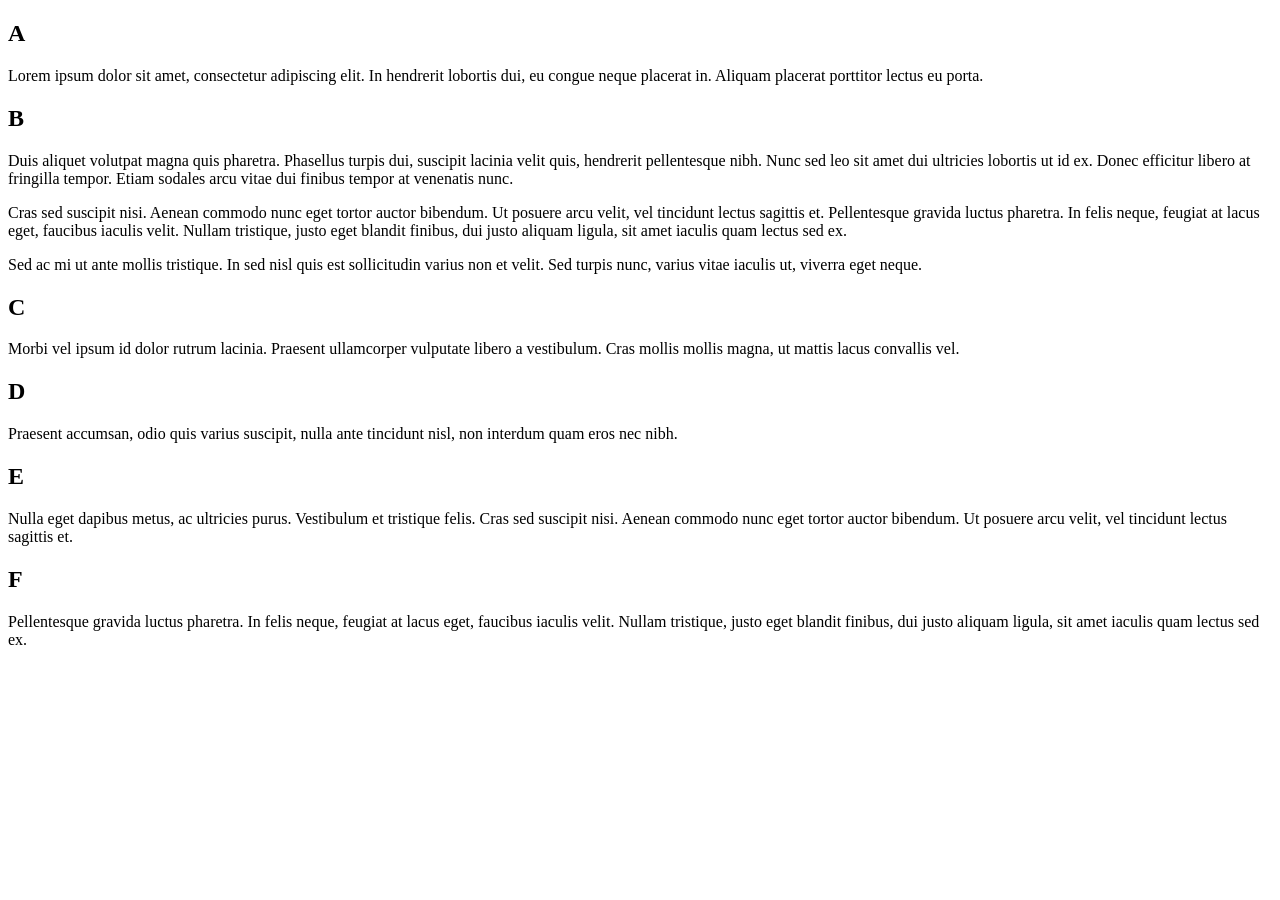
==== lab-1/index.html @ c061838f "Completed grid-template-areas lesson and added lab 1 start files" ====
<!DOCTYPE html>
<html lang="en">
	<head>
		<meta charset="utf-8">
		<meta name="viewport" content="width=device-width, initial-scale=1" />
		<title>Lab 3 - CSS Grid Challenge | COMP2081</title>

		<!-- Add the <link> element for your CSS here -->

		<style>
			/* Diagnostic styles to help visualize grid */
			div[class^="col"] {
				outline: 1px dotted grey;
			}
		</style>
	</head>
	<body>
		<h2>A</h2>
		<p>Lorem ipsum dolor sit amet, consectetur adipiscing elit. In hendrerit lobortis dui, eu congue neque placerat in. Aliquam placerat porttitor lectus eu porta.</p>

		<h2>B</h2>
		<p>Duis aliquet volutpat magna quis pharetra. Phasellus turpis dui, suscipit lacinia velit quis, hendrerit pellentesque nibh. Nunc sed leo sit amet dui ultricies lobortis ut id ex. Donec efficitur libero at fringilla tempor. Etiam sodales arcu vitae dui finibus tempor at venenatis nunc.</p>
		<p>Cras sed suscipit nisi. Aenean commodo nunc eget tortor auctor bibendum. Ut posuere arcu velit, vel tincidunt lectus sagittis et. Pellentesque gravida luctus pharetra. In felis neque, feugiat at lacus eget, faucibus iaculis velit. Nullam tristique, justo eget blandit finibus, dui justo aliquam ligula, sit amet iaculis quam lectus sed ex.</p>
		<p>Sed ac mi ut ante mollis tristique. In sed nisl quis est sollicitudin varius non et velit. Sed turpis nunc, varius vitae iaculis ut, viverra eget neque.</p>

		<h2>C</h2>
		<p>Morbi vel ipsum id dolor rutrum lacinia. Praesent ullamcorper vulputate libero a vestibulum. Cras mollis mollis magna, ut mattis lacus convallis vel.</p>

		<h2>D</h2>
		<p>Praesent accumsan, odio quis varius suscipit, nulla ante tincidunt nisl, non interdum quam eros nec nibh.</p>

		<h2>E</h2>
		<p>Nulla eget dapibus metus, ac ultricies purus. Vestibulum et tristique felis. Cras sed suscipit nisi. Aenean commodo nunc eget tortor auctor bibendum. Ut posuere arcu velit, vel tincidunt lectus sagittis et.</p>

		<h2>F</h2>
		<p>Pellentesque gravida luctus pharetra. In felis neque, feugiat at lacus eget, faucibus iaculis velit. Nullam tristique, justo eget blandit finibus, dui justo aliquam ligula, sit amet iaculis quam lectus sed ex.</p>

	</body>
</html>
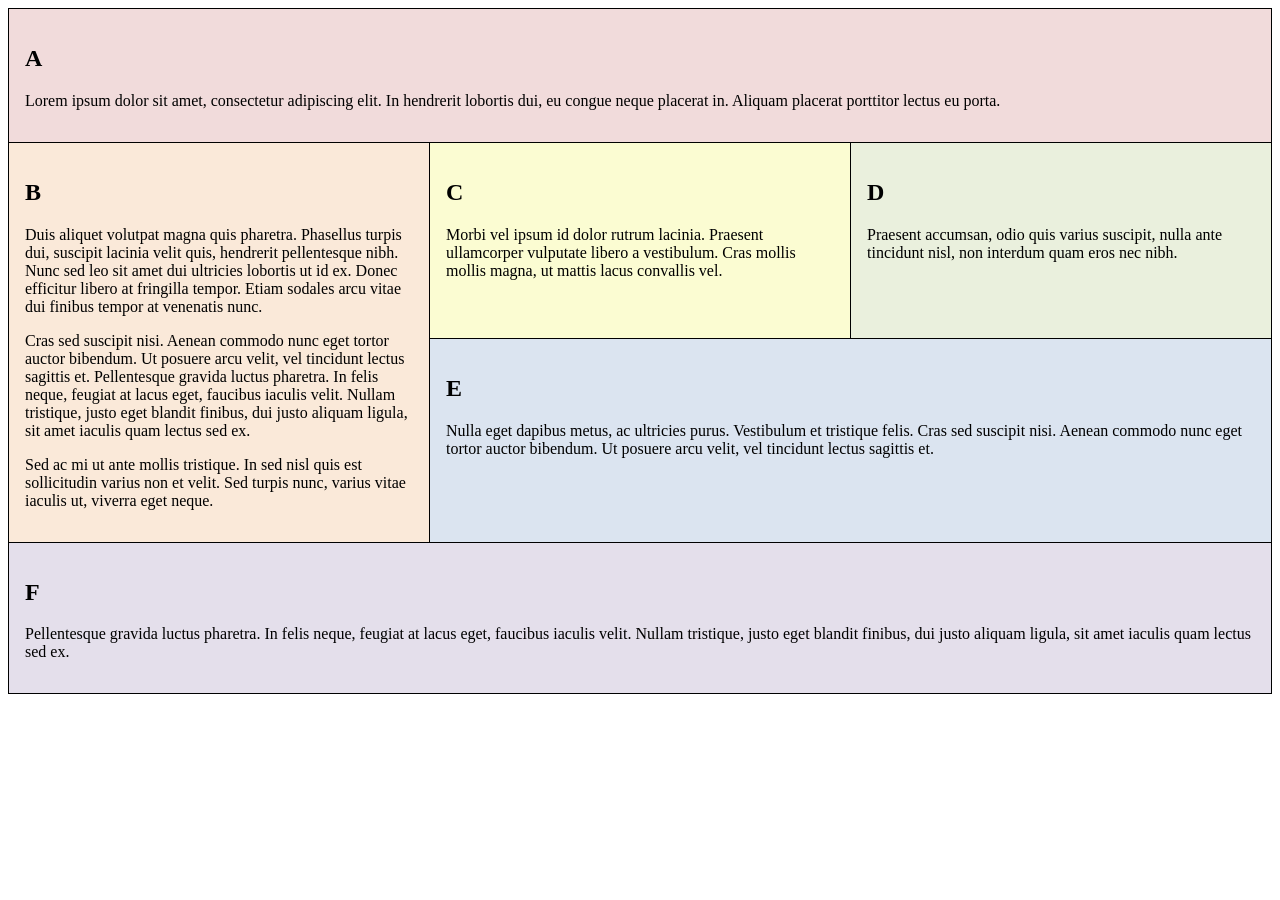
==== commit a32bd1eb: "Attempted to solve Lab 1" ====
--- a/lab-1/index.html
+++ b/lab-1/index.html
@@ -9,31 +9,99 @@
 
 		<style>
 			/* Diagnostic styles to help visualize grid */
-			div[class^="col"] {
-				outline: 1px dotted grey;
+			#grid-container > * {
+				padding: 1em;
+			}
+			#grid-container {
+				border: 1px solid black;
+				background-color: black;
+				display: grid;
+				/* All 3 layouts could be achieved with 6 columns, so set that here and forget it! */
+				grid-template-columns: repeat(6, 1fr);
+				grid-template-rows: auto;
+				grid-template-areas:
+				"A A A A A A"
+				"B B B B B B"
+				"C C C D D D"
+				"E E E E E E"
+				"F F F F F F";
+				grid-gap: 1px;
+			}
+			#A {
+				grid-area: A;
+				background: #f1dbdb;
+			}
+			#B {
+				grid-area: B;
+				background: #fae9d9;
+			}
+			#C {
+				grid-area: C;
+				background:#fbfcd2;
+			}
+			#D {
+				grid-area: D;
+				background: #eaf0dd;
+			}
+			#E {
+				grid-area: E;
+				background: #dbe4f0;
+			}
+			#F {
+				grid-area: F;
+				background: #e4dfeb;
+			}
+			@media (width >= 435px) {
+				#grid-container {
+				grid-template-areas:
+					"A A A A A A"
+					"B B B C C C"
+					"B B B D D D"
+					"B B B E E E"
+					"B B B E E E"
+					"F F F F F F";
+				}
+			}
+			@media (width >= 768px) {
+				#grid-container {
+				grid-template-areas:
+					"A A A A A A"
+					"B B C C D D"
+					"B B E E E E"
+					"B B E E E E"
+					"F F F F F F";
+				}
 			}
 		</style>
 	</head>
 	<body>
-		<h2>A</h2>
-		<p>Lorem ipsum dolor sit amet, consectetur adipiscing elit. In hendrerit lobortis dui, eu congue neque placerat in. Aliquam placerat porttitor lectus eu porta.</p>
-
-		<h2>B</h2>
-		<p>Duis aliquet volutpat magna quis pharetra. Phasellus turpis dui, suscipit lacinia velit quis, hendrerit pellentesque nibh. Nunc sed leo sit amet dui ultricies lobortis ut id ex. Donec efficitur libero at fringilla tempor. Etiam sodales arcu vitae dui finibus tempor at venenatis nunc.</p>
-		<p>Cras sed suscipit nisi. Aenean commodo nunc eget tortor auctor bibendum. Ut posuere arcu velit, vel tincidunt lectus sagittis et. Pellentesque gravida luctus pharetra. In felis neque, feugiat at lacus eget, faucibus iaculis velit. Nullam tristique, justo eget blandit finibus, dui justo aliquam ligula, sit amet iaculis quam lectus sed ex.</p>
-		<p>Sed ac mi ut ante mollis tristique. In sed nisl quis est sollicitudin varius non et velit. Sed turpis nunc, varius vitae iaculis ut, viverra eget neque.</p>
-
-		<h2>C</h2>
-		<p>Morbi vel ipsum id dolor rutrum lacinia. Praesent ullamcorper vulputate libero a vestibulum. Cras mollis mollis magna, ut mattis lacus convallis vel.</p>
-
-		<h2>D</h2>
-		<p>Praesent accumsan, odio quis varius suscipit, nulla ante tincidunt nisl, non interdum quam eros nec nibh.</p>
-
-		<h2>E</h2>
-		<p>Nulla eget dapibus metus, ac ultricies purus. Vestibulum et tristique felis. Cras sed suscipit nisi. Aenean commodo nunc eget tortor auctor bibendum. Ut posuere arcu velit, vel tincidunt lectus sagittis et.</p>
-
-		<h2>F</h2>
-		<p>Pellentesque gravida luctus pharetra. In felis neque, feugiat at lacus eget, faucibus iaculis velit. Nullam tristique, justo eget blandit finibus, dui justo aliquam ligula, sit amet iaculis quam lectus sed ex.</p>
-
+		<div id="grid-container">
+			<header id="A">
+				<h2>A</h2>
+				<p>Lorem ipsum dolor sit amet, consectetur adipiscing elit. In hendrerit lobortis dui, eu congue neque placerat in. Aliquam placerat porttitor lectus eu porta.</p>
+			</header>
+			<section id="B">
+				<h2>B</h2>
+				<p>Duis aliquet volutpat magna quis pharetra. Phasellus turpis dui, suscipit lacinia velit quis, hendrerit pellentesque nibh. Nunc sed leo sit amet dui ultricies lobortis ut id ex. Donec efficitur libero at fringilla tempor. Etiam sodales arcu vitae dui finibus tempor at venenatis nunc.</p>
+				<p>Cras sed suscipit nisi. Aenean commodo nunc eget tortor auctor bibendum. Ut posuere arcu velit, vel tincidunt lectus sagittis et. Pellentesque gravida luctus pharetra. In felis neque, feugiat at lacus eget, faucibus iaculis velit. Nullam tristique, justo eget blandit finibus, dui justo aliquam ligula, sit amet iaculis quam lectus sed ex.</p>
+				<p>Sed ac mi ut ante mollis tristique. In sed nisl quis est sollicitudin varius non et velit. Sed turpis nunc, varius vitae iaculis ut, viverra eget neque.</p>
+			</section>
+			<section id="C">
+				<h2>C</h2>
+				<p>Morbi vel ipsum id dolor rutrum lacinia. Praesent ullamcorper vulputate libero a vestibulum. Cras mollis mollis magna, ut mattis lacus convallis vel.</p>
+			</section>
+			<section id="D">
+				<h2>D</h2>
+				<p>Praesent accumsan, odio quis varius suscipit, nulla ante tincidunt nisl, non interdum quam eros nec nibh.</p>
+			</section>
+			<section id="E">
+				<h2>E</h2>
+				<p>Nulla eget dapibus metus, ac ultricies purus. Vestibulum et tristique felis. Cras sed suscipit nisi. Aenean commodo nunc eget tortor auctor bibendum. Ut posuere arcu velit, vel tincidunt lectus sagittis et.</p>
+			</section>
+			<footer id="F">
+				<h2>F</h2>
+				<p>Pellentesque gravida luctus pharetra. In felis neque, feugiat at lacus eget, faucibus iaculis velit. Nullam tristique, justo eget blandit finibus, dui justo aliquam ligula, sit amet iaculis quam lectus sed ex.</p>
+			</footer>
+		</div><!-- #grid-container -->
 	</body>
 </html>
